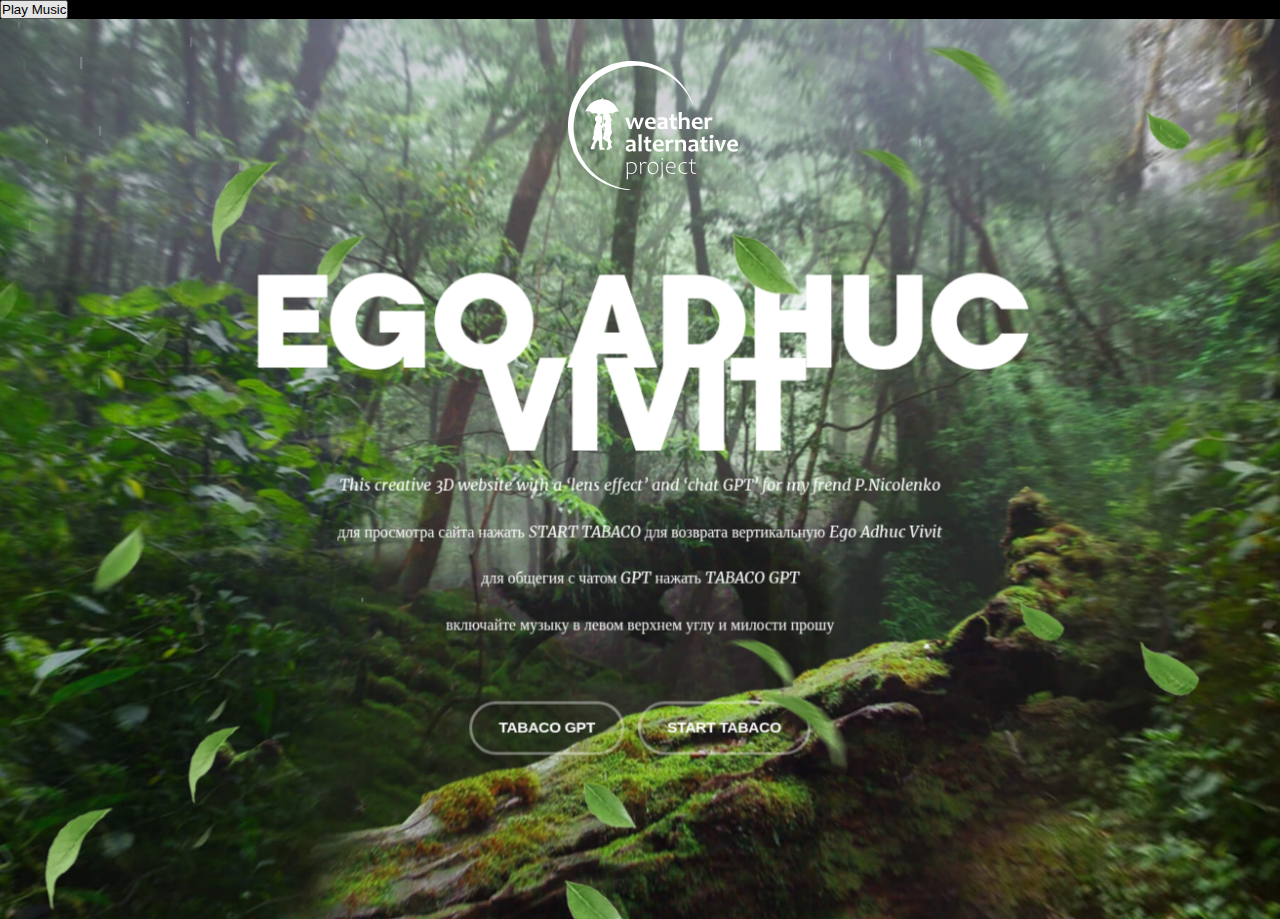
==== index.html @ b5dcf931 "111" ====
<!DOCTYPE html>
<html lang="en">
  <head>
    <meta charset="UTF-8" />
    <meta http-equiv="X-UA-Compatible" content="IE=edge" />
    <meta name="viewport" content="width=device-width, initial-scale=1.0" />
    <title>Tabaco</title>
    <link rel="stylesheet" href="css/main.css" />
    <script src="js/app.js" defer></script>
    <script src="libs/rain.js" defer></script>

    </script>
  </head>
  <body>
    <div class="logo"></div>
		<audio id="bg-music" loop hidden>
			<source src="/music.mp3" type="audio/mpeg">
			Your browser does not support the audio element.
	</audio>
	
	<button id="audio-control">Play Music</button>
	

    <section class="layers">
      <div class="layers__container">
        <div class="layers__item layer-1"
        ></div>
        <div
          class="layers__item layer-2"
        ></div>
        <div class="layers__item layer-3">
          <div class="hero-content">
            <h1>EGO ADHUC <span>VIVIT</span></h1>
            <div class="hero-content__p">
              This creative 3D website with a ‘lens effect’ and ‘chat GPT’ for my frend
              P.Nicolenko <br>
							для просмотра сайта нажать START TABACO для возврата вертикальную
              Ego Adhuc Vivit <br>
							для общегия с  чатом GPT нажать TABACO GPT <br>
							включайте музыку в левом верхнем углу и милости прошу

            </div>
            <button class="button-start" onclick="location.href='/index2.html'
						">Tabaco GPT</button>
            <button class="button-start" onclick="location.href='/index1.html'">
              Start Tabaco
            </button>

					</div>
            
          </div>
        </div>
        <div class="layers__item layer-4">
          <canvas class="rain"></canvas>
        </div>
        <div
          class="layers__item layer-5"
        ></div>
        <div
          class="layers__item layer-6"
        ></div>
      </div>
    </section>
   
		
  </body>
</html>
---- css/main.css ----
* {
  margin: 0;
  padding: 0;
  box-sizing: border-box;
}
:root {
  --index: calc(1vw + 1vh);
  --transition: 1.5s cubic-bezier(0.05, 0.5, 0, 1);
}
@font-face {
  font-family: kamerik-3d;
  src: url(../fonts/kamerik205-heavy.woff2);
  font-weight: 900;
}
@font-face {
  font-family: merriweather-italic-3d;
  src: url(../fonts/merriweather-regular-italic.woff2);
}
body {
  background-color: #000;
  color: #fff;
  font-family: kamerik-3d;
}
.logo {
	background-image: url(/img/logo.svg);
	--logo-size: calc(var(--index) * 7.8);
	width: var(--logo-size);
	height: var(--logo-size);
	background-repeat: no-repeat;
	position: absolute;
	left: calc(51% - calc(var(--logo-size) / 2));
	top: calc(var(--index) * 2.8);
	z-index: 1;
}
.layers {
  perspective: 1000px;
  overflow: hidden;
}
.layers__container {
  height: 100vh;
  min-height: 500px;
  transform-style: preserve-3d;
  transform: rotateX(var(--move-y)) rotateY(var(--move-x));
  will-change: transform;
  transition: transform var(--transition);
}
.layers__item {
  position: absolute;
  inset: -5vw;
  background-size: cover;
  background-position: center;
  display: flex;
  align-items: center;
  justify-content: center;
}
.layer-1 {
	background-image: url(/img/layer-1.jpg);
  transform: translateZ(-55px) scale(1.06);
}
.layer-2 {
	background-image: url(img/layer-2.png);
  transform: translateZ(80px) scale(0.88);
}
.layer-3 {
	background-image: url(/img/layer-5.png);
  transform: translateZ(180px) scale(0.8);
}
.layer-4 {
  transform: translateZ(190px) scale(0.9);
}
.layer-5 {
	background-image: url(/img/layer-5.png);
  transform: translateZ(300px) scale(0.9);
}
.layer-6 {
  transform: translateZ(380px);
	background-image: url(img/layer-6.png);
}
.hero-content {
  font-size: calc(var(--index) * 2.9);
  text-align: center;
  text-transform: uppercase;
  letter-spacing: calc(var(--index) * -0.15);
  line-height: 1.35em;
  margin-top: calc(var(--index) * 5.5);
}
.hero-content span {
  display: block;
}
.hero-content__p {
  text-transform: none;
  font-family: merriweather-italic-3d;
  letter-spacing: normal;
  font-size: calc(var(--index) * 0.73);
  line-height: 3;
}
.button-start {
  font-family: Arial;
  font-weight: 600;
  text-transform: uppercase;
  font-size: calc(var(--index) * 0.71);
  letter-spacing: -0.02vw;
  padding: calc(var(--index) * 0.7) calc(var(--index) * 1.25);
  background-color: transparent;
  color: #fff;
  border-radius: 10em;
  border: rgb(255 255 255 / 0.4) 3px solid;
  outline: none;
  cursor: pointer;
  margin-top: calc(var(--index) * 2.5);
}
.layer-4,
.layer-5,
.layer-6 {
  pointer-events: none;
}
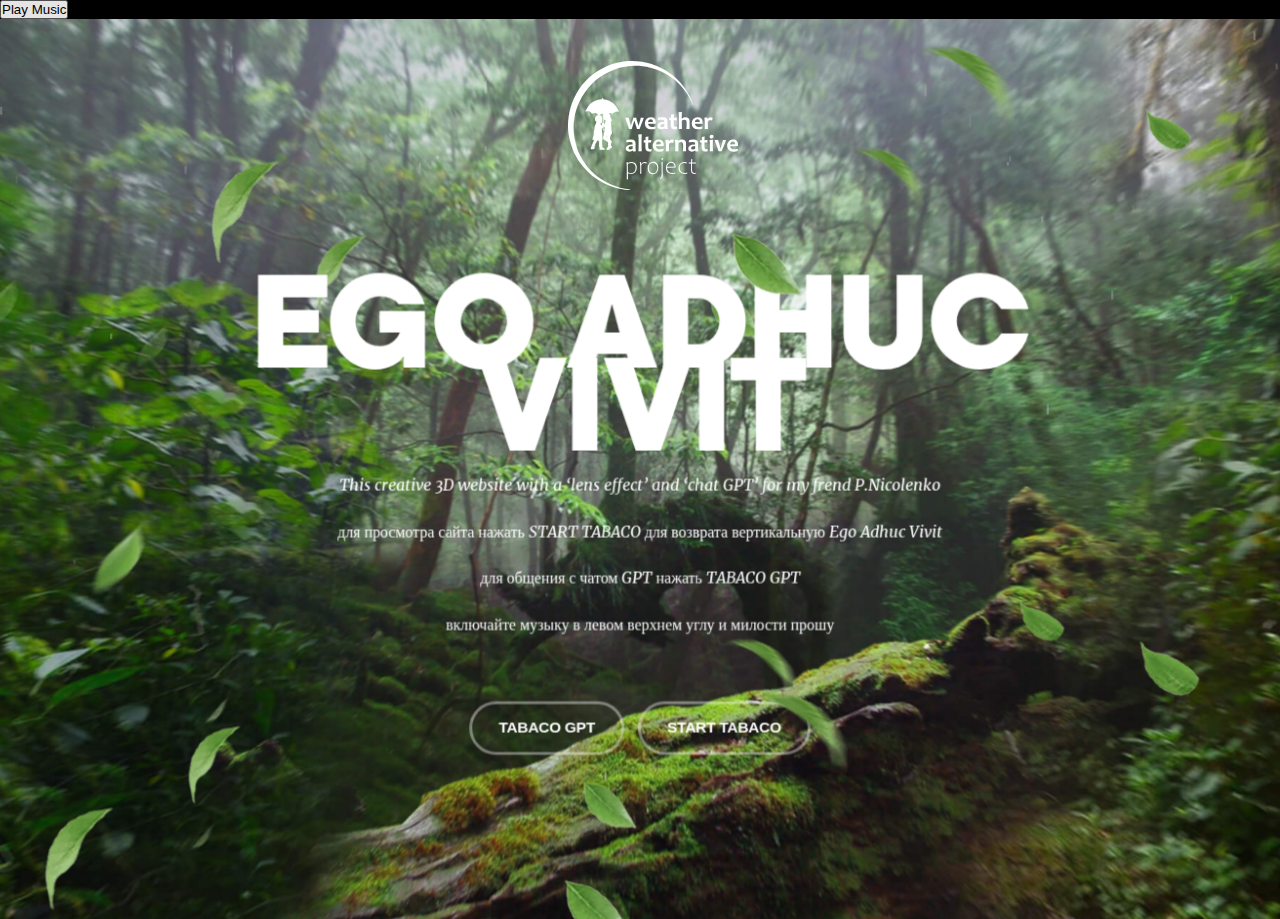
==== commit 68efa539: "Update index.html" ====
--- a/index.html
+++ b/index.html
@@ -36,7 +36,7 @@
               P.Nicolenko <br>
 							для просмотра сайта нажать START TABACO для возврата вертикальную
               Ego Adhuc Vivit <br>
-							для общегия с  чатом GPT нажать TABACO GPT <br>
+							для общения с  чатом GPT нажать TABACO GPT <br>
 							включайте музыку в левом верхнем углу и милости прошу
 
             </div>
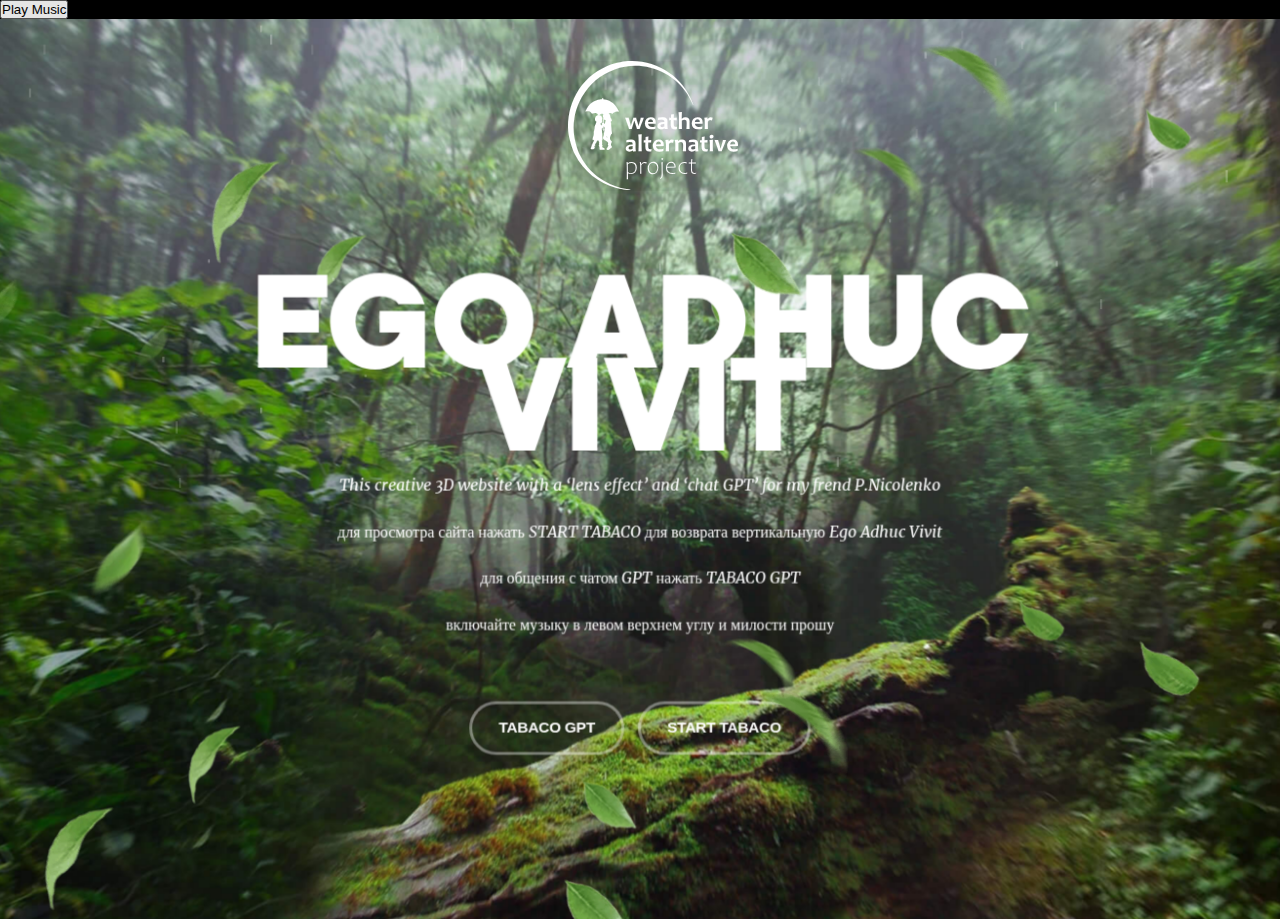
==== commit c118e84c: "Update index.html" ====
--- a/index.html
+++ b/index.html
@@ -40,7 +40,7 @@
 							включайте музыку в левом верхнем углу и милости прошу
 
             </div>
-            <button class="button-start" onclick="location.href='/index2.html'
+            <button class="button-start" onclick="href='https://tabacoai-19733de2ea98.herokuapp.com/'
 						">Tabaco GPT</button>
             <button class="button-start" onclick="location.href='/index1.html'">
               Start Tabaco
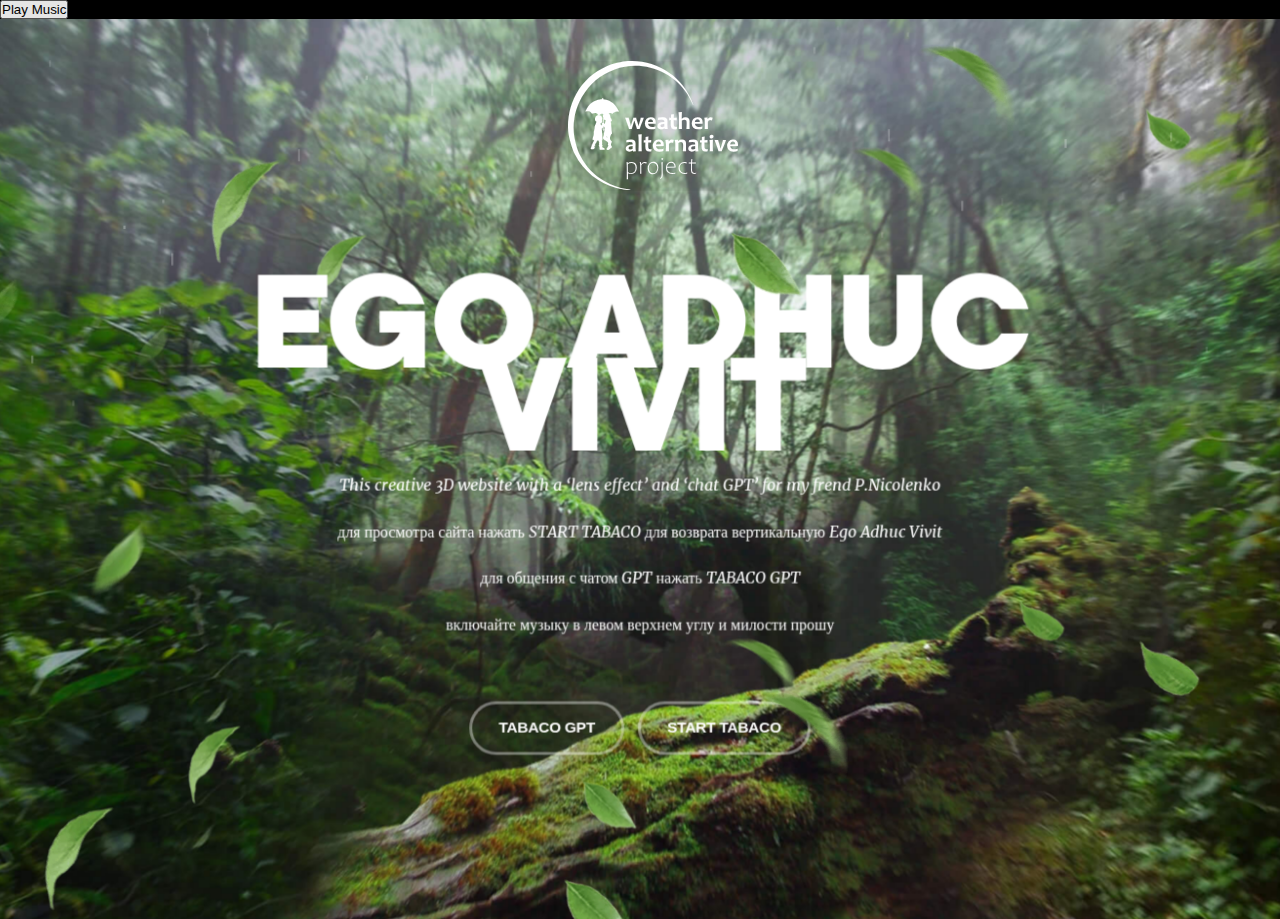
==== commit 3c32cbfb: "Update index.html" ====
--- a/index.html
+++ b/index.html
@@ -40,8 +40,9 @@
 							включайте музыку в левом верхнем углу и милости прошу
 
             </div>
-            <button class="button-start" onclick="href='https://tabacoai-19733de2ea98.herokuapp.com/'
-						">Tabaco GPT</button>
+        
+             <button class="button-start" onclick="window.location.href='https://tabacoai-19733de2ea98.herokuapp.com/'">Tabaco GPT</button>
+
             <button class="button-start" onclick="location.href='/index1.html'">
               Start Tabaco
             </button>
